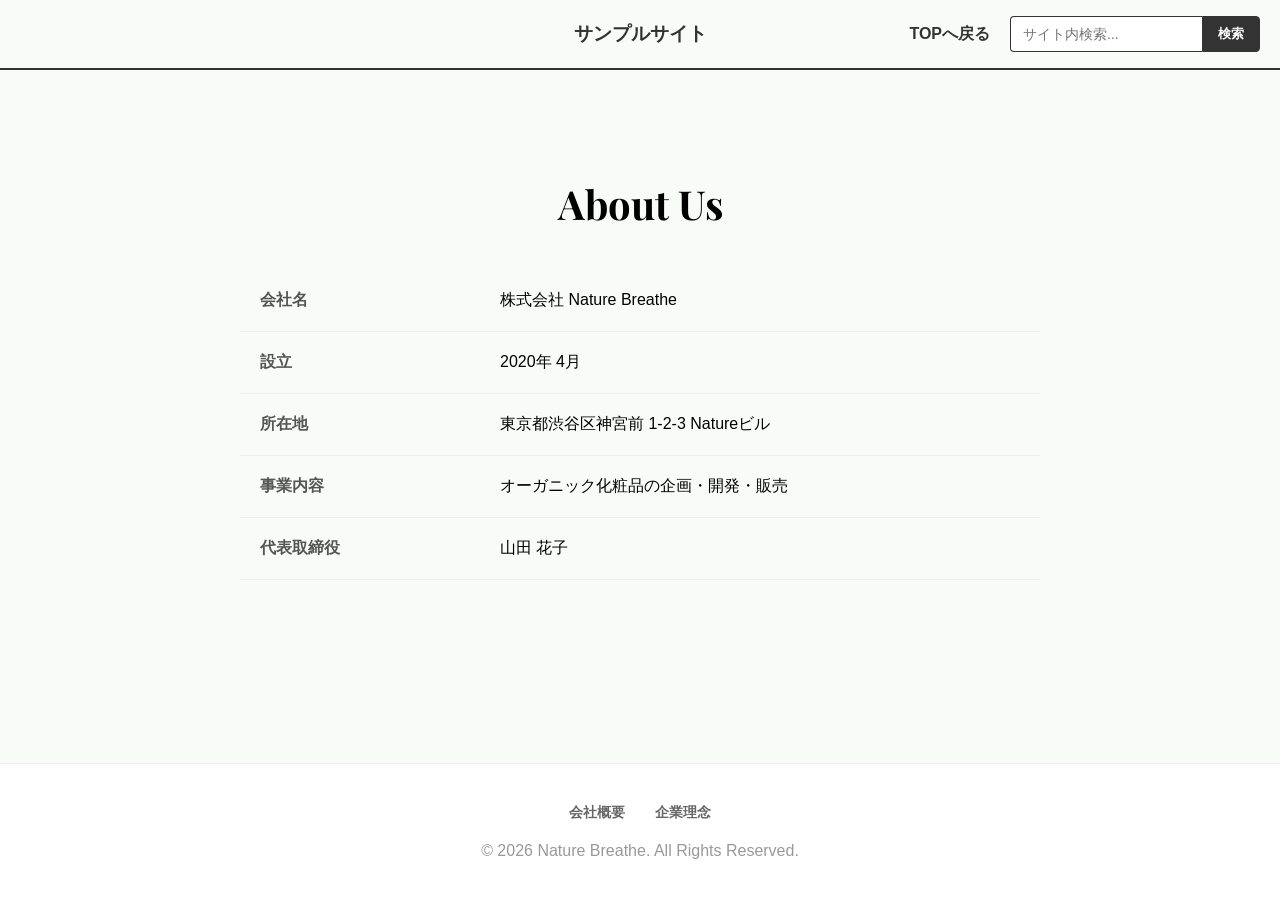
==== about.html @ 6b3c8fbf "Add files via upload" ====
<!DOCTYPE html>
<html lang="ja">
<head>
    <meta charset="UTF-8">
    <meta name="viewport" content="width=device-width, initial-scale=1.0">
    <title>会社概要 | Nature Breathe</title>
    <link rel="stylesheet" href="style.css">
    <link rel="preconnect" href="https://fonts.googleapis.com">
    <link rel="preconnect" href="https://fonts.gstatic.com" crossorigin>
    <link href="https://fonts.googleapis.com/css2?family=Noto+Sans+JP:wght@300;400;500;700&family=Playfair+Display:ital,wght@0,400;0,600;1,400&display=swap" rel="stylesheet">
    <style>
        body { display: flex; flex-direction: column; min-height: 100vh; margin: 0; }
        .site-header { background-color: #f9fbf9 !important; display: flex !important; justify-content: flex-end !important; align-items: center !important; padding: 15px 20px !important; border-bottom: 2px solid #333 !important; height: 70px !important; box-sizing: border-box !important; position: sticky !important; top: 0 !important; z-index: 1000 !important; }
        .header-left { position: absolute !important; left: 50% !important; top: 50% !important; transform: translate(-50%, -50%) !important; font-weight: bold !important; font-size: 1.2rem !important; color: #333 !important; white-space: nowrap !important; }
        .header-right { width: 100% !important; display: flex !important; justify-content: flex-end !important; align-items: center !important; gap: 20px !important; font-weight: bold !important; font-size: 14px !important; }
        .nav-link { text-decoration: none !important; color: #333 !important; white-space: nowrap !important; font-weight: bold !important; font-size: 16px !important; }
        .search-form { display: flex !important; width: 250px !important; }
        .search-input { width: 100% !important; padding: 8px 12px !important; border: 1px solid #333 !important; border-right: none !important; border-radius: 4px 0 0 4px !important; outline: none !important; font-size: 14px !important; background-color: #fff !important; }
        .search-btn { padding: 8px 15px !important; background-color: #333 !important; color: #fff !important; border: 1px solid #333 !important; border-radius: 0 4px 4px 0 !important; cursor: pointer !important; font-weight: bold !important; white-space: nowrap !important; }
        
        .main-content { flex: 1; padding: 80px 0; }
        .content-inner { max-width: 800px; margin: 0 auto; padding: 0 20px; }
        .page-title { font-size: 2.5rem; margin-bottom: 40px; text-align: center; font-family: 'Playfair Display', serif; }
        .info-table { width: 100%; border-collapse: collapse; margin-top: 20px; }
        .info-table th, .info-table td { padding: 20px; border-bottom: 1px solid #eee; text-align: left; }
        .info-table th { width: 30%; background-color: #f9fbf9; color: #555; }
    </style>
</head>
<body>
    <header class="site-header">
        <div class="header-left">サンプルサイト</div>
        <div class="header-right">
            <a href="index.html" class="nav-link">TOPへ戻る</a>
            <form class="search-form" action="index.html" method="get">
                <input type="text" name="q" class="search-input" placeholder="サイト内検索...">
                <button type="submit" class="search-btn">検索</button>
            </form>
        </div>
    </header>

    <main class="main-content">
        <div class="content-inner">
            <h1 class="page-title">About Us</h1>
            <table class="info-table">
                <tr><th>会社名</th><td>株式会社 Nature Breathe</td></tr>
                <tr><th>設立</th><td>2020年 4月</td></tr>
                <tr><th>所在地</th><td>東京都渋谷区神宮前 1-2-3 Natureビル</td></tr>
                <tr><th>事業内容</th><td>オーガニック化粧品の企画・開発・販売</td></tr>
                <tr><th>代表取締役</th><td>山田 花子</td></tr>
            </table>
        </div>
    </main>

    <footer class="site-footer">
        <div class="footer-links container">
            <a href="about.html">会社概要</a>
            <a href="philosophy.html">企業理念</a>
        </div>
        <div class="copyright-text">
            &copy; 2026 Nature Breathe. All Rights Reserved.
        </div>
    </footer>
</body>
</html>
---- style.css ----
:root {
    --color-main: #a8c1a3;
    --color-text: #333333;
    --color-bg: #f9fbf9;
}

body {
    margin: 0;
    padding: 0;
    font-family: 'Helvetica Neue', Arial, 'Hiragino Kaku Gothic ProN', 'Hiragino Sans', Meiryo, sans-serif;
    background-color: var(--color-bg);
}

.container {
    max-width: 1100px;
    margin: 0 auto;
    padding: 0 20px;
}

/* ヒーロースライダー */
.hero-slider {
    width: 100%;
    height: auto;
    position: relative;
    overflow: hidden;
    background: var(--color-bg);
}

.slide {
    position: absolute;
    top: 0;
    left: 0;
    width: 100%;
    opacity: 0;
    transition: opacity 1.5s ease;
}

.slide.active {
    position: relative;
    opacity: 1;
    z-index: 2;
}

.slide img {
    width: 100%;
    height: auto;
    display: block;
}

/* お知らせ */
.news-section {
    padding: 20px 0;
}

.section-title {
    font-family: 'Playfair Display', serif;
    font-size: 2rem;
    text-align: center;
    margin-bottom: 30px;
    color: #333;
}

.news-list {
    background: var(--color-bg);
    padding: 10px 30px;
    border-radius: 8px;
    box-shadow: none;
    max-height: 115px;
    overflow-y: auto;
    width: fit-content;
    margin: 0 auto;
    min-width: 300px;
    text-align: center;
}

.news-item {
    display: block;
    width: 100%;
}

.news-list a {
    display: inline-block;
    text-decoration: none;
    color: #555;
    padding: 8px 0;
}

.news-list a:hover {
    text-decoration: underline;
}

/* 3Dスライダー */
.number-links-wrapper {
    padding: 20px 0;
    overflow: hidden;
}

.number-links {
    position: relative;
    max-width: 1000px;
    margin: 0 auto;
    height: 350px;
    perspective: 1500px;
}

.carousel-track {
    position: relative;
    width: 100%;
    height: 100%;
    z-index: 50;
}

.num-card {
    position: absolute;
    width: 250px;
    left: 50%;
    top: 50%;
    margin-left: -125px;
    margin-top: -125px;
    /* 動きを少し滑らかに */
    transition: all 0.6s cubic-bezier(0.25, 0.8, 0.25, 1);
    text-decoration: none;
}

.num-card img {
    width: 100%;
    aspect-ratio: 1 / 1;
    object-fit: cover;
    object-position: 85% center;
    border: 2px solid #333;
    background: #fff;
    border-radius: 8px;
    /* 重なった時に立体感が出るように影を追加 */
    box-shadow: 0 8px 24px rgba(0, 0, 0, 0.15);
}

.slider-arrow {
    position: absolute;
    top: 50%;
    transform: translateY(-50%);
    background: rgba(0, 0, 0, 0.5);
    color: #fff;
    border: none;
    width: 45px;
    height: 45px;
    border-radius: 50%;
    cursor: pointer;
    z-index: 3000;
}

.slider-prev {
    left: 10px;
}

.slider-next {
    right: 10px;
}

/* 検索メッセージ */
.search-result-msg {
    padding: 15px;
    background: #fff;
    border-left: 5px solid #ffff00;
    margin-bottom: 30px;
    font-weight: bold;
}

/* フッター */
.site-footer {
    padding: 40px;
    background: #fff;
    text-align: center;
    border-top: 1px solid #eee;
}

.copyright-text {
    color: #999;
}
.footer-links { margin-bottom: 20px; display: flex; justify-content: center; gap: 30px; }
.footer-links a { text-decoration: none; color: #666; font-size: 14px; font-weight: bold; }
.footer-links a:hover { color: #a8c1a3; }
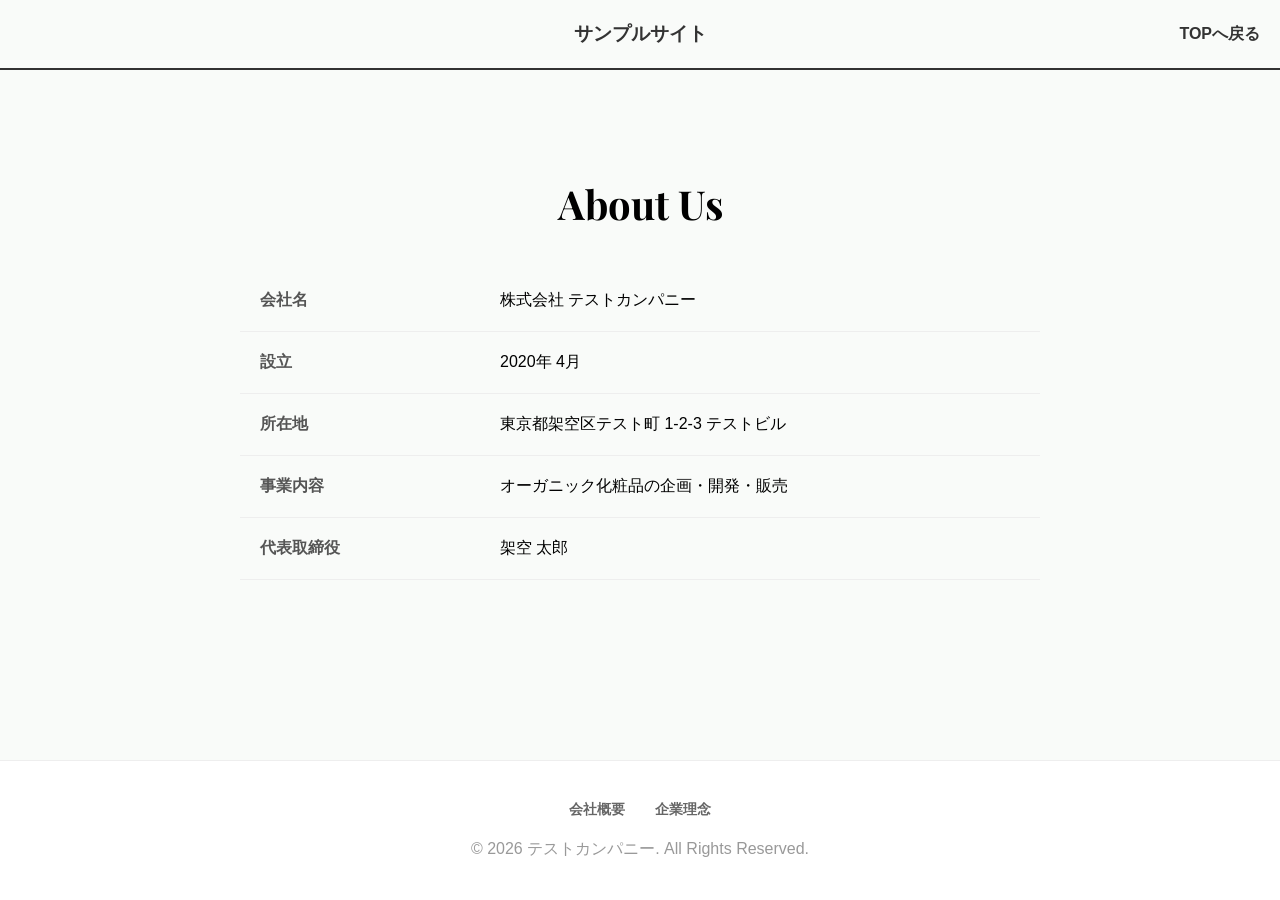
==== commit 21040a54: "Add files via upload" ====
--- a/about.html
+++ b/about.html
@@ -3,7 +3,7 @@
 <head>
     <meta charset="UTF-8">
     <meta name="viewport" content="width=device-width, initial-scale=1.0">
-    <title>会社概要 | Nature Breathe</title>
+    <title>会社概要 | テストカンパニー</title>
     <link rel="stylesheet" href="style.css">
     <link rel="preconnect" href="https://fonts.googleapis.com">
     <link rel="preconnect" href="https://fonts.gstatic.com" crossorigin>
@@ -14,9 +14,6 @@
         .header-left { position: absolute !important; left: 50% !important; top: 50% !important; transform: translate(-50%, -50%) !important; font-weight: bold !important; font-size: 1.2rem !important; color: #333 !important; white-space: nowrap !important; }
         .header-right { width: 100% !important; display: flex !important; justify-content: flex-end !important; align-items: center !important; gap: 20px !important; font-weight: bold !important; font-size: 14px !important; }
         .nav-link { text-decoration: none !important; color: #333 !important; white-space: nowrap !important; font-weight: bold !important; font-size: 16px !important; }
-        .search-form { display: flex !important; width: 250px !important; }
-        .search-input { width: 100% !important; padding: 8px 12px !important; border: 1px solid #333 !important; border-right: none !important; border-radius: 4px 0 0 4px !important; outline: none !important; font-size: 14px !important; background-color: #fff !important; }
-        .search-btn { padding: 8px 15px !important; background-color: #333 !important; color: #fff !important; border: 1px solid #333 !important; border-radius: 0 4px 4px 0 !important; cursor: pointer !important; font-weight: bold !important; white-space: nowrap !important; }
         
         .main-content { flex: 1; padding: 80px 0; }
         .content-inner { max-width: 800px; margin: 0 auto; padding: 0 20px; }
@@ -31,10 +28,6 @@
         <div class="header-left">サンプルサイト</div>
         <div class="header-right">
             <a href="index.html" class="nav-link">TOPへ戻る</a>
-            <form class="search-form" action="index.html" method="get">
-                <input type="text" name="q" class="search-input" placeholder="サイト内検索...">
-                <button type="submit" class="search-btn">検索</button>
-            </form>
         </div>
     </header>
 
@@ -42,11 +35,11 @@
         <div class="content-inner">
             <h1 class="page-title">About Us</h1>
             <table class="info-table">
-                <tr><th>会社名</th><td>株式会社 Nature Breathe</td></tr>
+                <tr><th>会社名</th><td>株式会社 テストカンパニー</td></tr>
                 <tr><th>設立</th><td>2020年 4月</td></tr>
-                <tr><th>所在地</th><td>東京都渋谷区神宮前 1-2-3 Natureビル</td></tr>
+                <tr><th>所在地</th><td>東京都架空区テスト町 1-2-3 テストビル</td></tr>
                 <tr><th>事業内容</th><td>オーガニック化粧品の企画・開発・販売</td></tr>
-                <tr><th>代表取締役</th><td>山田 花子</td></tr>
+                <tr><th>代表取締役</th><td>架空 太郎</td></tr>
             </table>
         </div>
     </main>
@@ -57,7 +50,7 @@
             <a href="philosophy.html">企業理念</a>
         </div>
         <div class="copyright-text">
-            &copy; 2026 Nature Breathe. All Rights Reserved.
+            &copy; 2026 テストカンパニー. All Rights Reserved.
         </div>
     </footer>
 </body>
--- a/style.css
+++ b/style.css
@@ -1,181 +1,172 @@
-:root {
-    --color-main: #a8c1a3;
-    --color-text: #333333;
-    --color-bg: #f9fbf9;
-}
-
-body {
-    margin: 0;
-    padding: 0;
-    font-family: 'Helvetica Neue', Arial, 'Hiragino Kaku Gothic ProN', 'Hiragino Sans', Meiryo, sans-serif;
-    background-color: var(--color-bg);
-}
-
-.container {
-    max-width: 1100px;
-    margin: 0 auto;
-    padding: 0 20px;
-}
-
-/* ヒーロースライダー */
-.hero-slider {
-    width: 100%;
-    height: auto;
-    position: relative;
-    overflow: hidden;
-    background: var(--color-bg);
-}
-
-.slide {
-    position: absolute;
-    top: 0;
-    left: 0;
-    width: 100%;
-    opacity: 0;
-    transition: opacity 1.5s ease;
-}
-
-.slide.active {
-    position: relative;
-    opacity: 1;
-    z-index: 2;
-}
-
-.slide img {
-    width: 100%;
-    height: auto;
-    display: block;
-}
-
-/* お知らせ */
-.news-section {
-    padding: 20px 0;
-}
-
-.section-title {
-    font-family: 'Playfair Display', serif;
-    font-size: 2rem;
-    text-align: center;
-    margin-bottom: 30px;
-    color: #333;
-}
-
-.news-list {
-    background: var(--color-bg);
-    padding: 10px 30px;
-    border-radius: 8px;
-    box-shadow: none;
-    max-height: 115px;
-    overflow-y: auto;
-    width: fit-content;
-    margin: 0 auto;
-    min-width: 300px;
-    text-align: center;
-}
-
-.news-item {
-    display: block;
-    width: 100%;
-}
-
-.news-list a {
-    display: inline-block;
-    text-decoration: none;
-    color: #555;
-    padding: 8px 0;
-}
-
-.news-list a:hover {
-    text-decoration: underline;
-}
-
-/* 3Dスライダー */
-.number-links-wrapper {
-    padding: 20px 0;
-    overflow: hidden;
-}
-
-.number-links {
-    position: relative;
-    max-width: 1000px;
-    margin: 0 auto;
-    height: 350px;
-    perspective: 1500px;
-}
-
-.carousel-track {
-    position: relative;
-    width: 100%;
-    height: 100%;
-    z-index: 50;
-}
-
-.num-card {
-    position: absolute;
-    width: 250px;
-    left: 50%;
-    top: 50%;
-    margin-left: -125px;
-    margin-top: -125px;
-    /* 動きを少し滑らかに */
-    transition: all 0.6s cubic-bezier(0.25, 0.8, 0.25, 1);
-    text-decoration: none;
-}
-
-.num-card img {
-    width: 100%;
-    aspect-ratio: 1 / 1;
-    object-fit: cover;
-    object-position: 85% center;
-    border: 2px solid #333;
-    background: #fff;
-    border-radius: 8px;
-    /* 重なった時に立体感が出るように影を追加 */
-    box-shadow: 0 8px 24px rgba(0, 0, 0, 0.15);
-}
-
-.slider-arrow {
-    position: absolute;
-    top: 50%;
-    transform: translateY(-50%);
-    background: rgba(0, 0, 0, 0.5);
-    color: #fff;
-    border: none;
-    width: 45px;
-    height: 45px;
-    border-radius: 50%;
-    cursor: pointer;
-    z-index: 3000;
-}
-
-.slider-prev {
-    left: 10px;
-}
-
-.slider-next {
-    right: 10px;
-}
-
-/* 検索メッセージ */
-.search-result-msg {
-    padding: 15px;
-    background: #fff;
-    border-left: 5px solid #ffff00;
-    margin-bottom: 30px;
-    font-weight: bold;
-}
-
-/* フッター */
-.site-footer {
-    padding: 40px;
-    background: #fff;
-    text-align: center;
-    border-top: 1px solid #eee;
-}
-
-.copyright-text {
-    color: #999;
-}
-.footer-links { margin-bottom: 20px; display: flex; justify-content: center; gap: 30px; }
-.footer-links a { text-decoration: none; color: #666; font-size: 14px; font-weight: bold; }
+:root {
+    --color-main: #a8c1a3;
+    --color-text: #333333;
+    --color-bg: #f9fbf9;
+}
+
+body {
+    margin: 0;
+    padding: 0;
+    font-family: 'Helvetica Neue', Arial, 'Hiragino Kaku Gothic ProN', 'Hiragino Sans', Meiryo, sans-serif;
+    background-color: var(--color-bg);
+}
+
+.container {
+    max-width: 1100px;
+    margin: 0 auto;
+    padding: 0 20px;
+}
+
+/* ヒーロースライダー */
+.hero-slider {
+    width: 100%;
+    height: auto;
+    position: relative;
+    overflow: hidden;
+    background: var(--color-bg);
+}
+
+.slide {
+    position: absolute;
+    top: 0;
+    left: 0;
+    width: 100%;
+    opacity: 0;
+    transition: opacity 1.5s ease;
+}
+
+.slide.active {
+    position: relative;
+    opacity: 1;
+    z-index: 2;
+}
+
+.slide img {
+    width: 100%;
+    height: auto;
+    display: block;
+}
+
+/* お知らせ */
+.news-section {
+    padding: 20px 0;
+}
+
+.section-title {
+    font-family: 'Playfair Display', serif;
+    font-size: 2rem;
+    text-align: center;
+    margin-bottom: 30px;
+    color: #333;
+}
+
+.news-list {
+    background: var(--color-bg);
+    padding: 10px 30px;
+    border-radius: 8px;
+    box-shadow: none;
+    max-height: 115px;
+    overflow-y: auto;
+    width: fit-content;
+    margin: 0 auto;
+    min-width: 300px;
+    text-align: center;
+}
+
+.news-item {
+    display: block;
+    width: 100%;
+}
+
+.news-list a {
+    display: inline-block;
+    text-decoration: none;
+    color: #555;
+    padding: 8px 0;
+}
+
+.news-list a:hover {
+    text-decoration: underline;
+}
+
+/* 3Dスライダー */
+.number-links-wrapper {
+    padding: 20px 0;
+    overflow: hidden;
+}
+
+.number-links {
+    position: relative;
+    max-width: 1000px;
+    margin: 0 auto;
+    height: 350px;
+    perspective: 1500px;
+}
+
+.carousel-track {
+    position: relative;
+    width: 100%;
+    height: 100%;
+    z-index: 50;
+}
+
+.num-card {
+    position: absolute;
+    width: 250px;
+    left: 50%;
+    top: 50%;
+    margin-left: -125px;
+    margin-top: -125px;
+    /* 動きを少し滑らかに */
+    transition: all 0.6s cubic-bezier(0.25, 0.8, 0.25, 1);
+    text-decoration: none;
+}
+
+.num-card img {
+    width: 100%;
+    aspect-ratio: 1 / 1;
+    object-fit: cover;
+    object-position: 85% center;
+    border: 2px solid #333;
+    background: #fff;
+    border-radius: 8px;
+    /* 重なった時に立体感が出るように影を追加 */
+    box-shadow: 0 8px 24px rgba(0, 0, 0, 0.15);
+}
+
+.slider-arrow {
+    position: absolute;
+    top: 50%;
+    transform: translateY(-50%);
+    background: rgba(0, 0, 0, 0.5);
+    color: #fff;
+    border: none;
+    width: 45px;
+    height: 45px;
+    border-radius: 50%;
+    cursor: pointer;
+    z-index: 3000;
+}
+
+.slider-prev {
+    left: 10px;
+}
+
+.slider-next {
+    right: 10px;
+}
+
+/* フッター */
+.site-footer {
+    padding: 40px;
+    background: #fff;
+    text-align: center;
+    border-top: 1px solid #eee;
+}
+
+.copyright-text {
+    color: #999;
+}
+.footer-links { margin-bottom: 20px; display: flex; justify-content: center; gap: 30px; }
+.footer-links a { text-decoration: none; color: #666; font-size: 14px; font-weight: bold; }
 .footer-links a:hover { color: #a8c1a3; }
